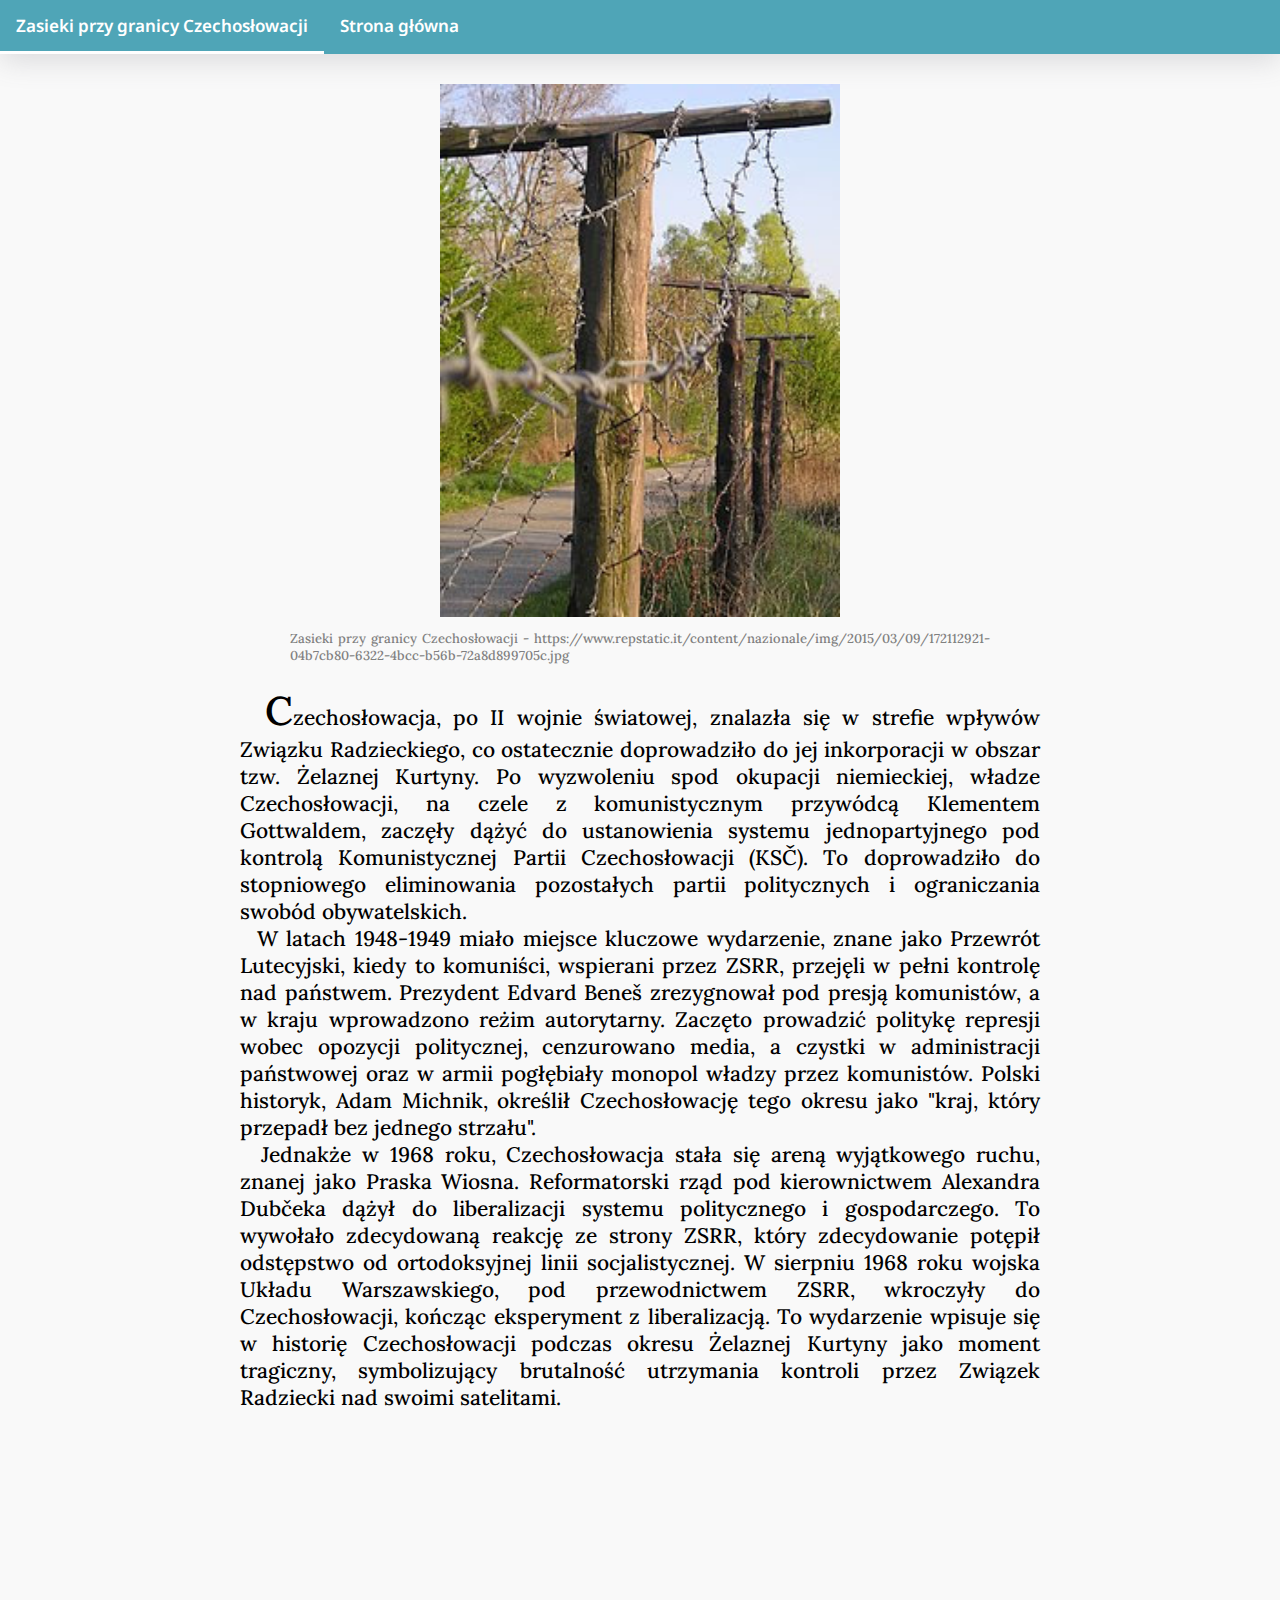
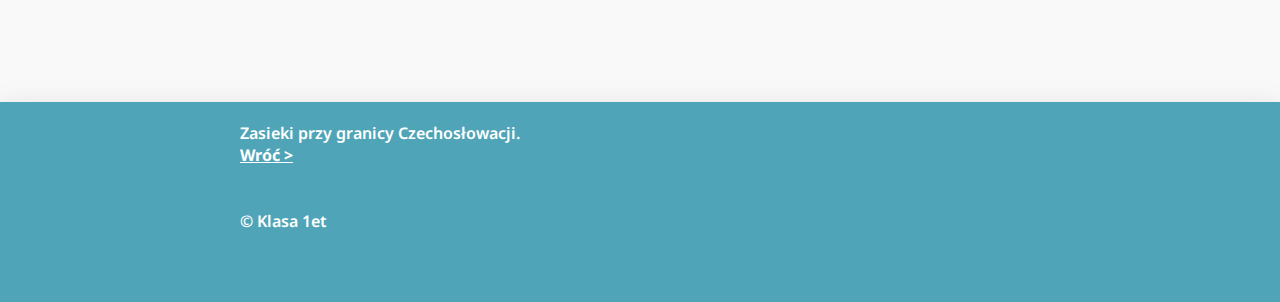
==== html/granica.html @ e1801aa5 "addfiles v1" ====
<!DOCTYPE html>
<html lang="en">
<head>
    <meta charset="UTF-8">
    <meta name="viewport" content="width=device-width, initial-scale=1.0">
    <title>Document</title>
    <link rel="stylesheet" href="blogstyle.css">
    <script src="script.js"></script>
</head>
<body>
    <div class="topnav">
        <a class="active" href="">Zasieki przy granicy Czechosłowacji</a>
        <a href="../index.html">Strona główna</a>

      </div>
    <div class="blogmain">


    
    <div class="imgcontainer">

        <img src="../img/zasiekilarge.png" alt="Mapa">
        <p>Zasieki przy granicy Czechosłowacji - https://www.repstatic.it/content/nazionale/img/2015/03/09/172112921-04b7cb80-6322-4bcc-b56b-72a8d899705c.jpg</p>

    </div>
    <div class="blogtext">
        <p>
            &nbsp;&nbsp;<span>C</span>zechosłowacja, po II wojnie światowej, znalazła się w strefie wpływów Związku Radzieckiego, co ostatecznie doprowadziło do jej inkorporacji w obszar tzw. Żelaznej Kurtyny. Po wyzwoleniu spod okupacji niemieckiej, władze Czechosłowacji, na czele z komunistycznym przywódcą Klementem Gottwaldem, zaczęły dążyć do ustanowienia systemu jednopartyjnego pod kontrolą Komunistycznej Partii Czechosłowacji (KSČ). To doprowadziło do stopniowego eliminowania pozostałych partii politycznych i ograniczania swobód obywatelskich.
            <br>
            &nbsp;&nbsp;W latach 1948-1949 miało miejsce kluczowe wydarzenie, znane jako Przewrót Lutecyjski, kiedy to komuniści, wspierani przez ZSRR, przejęli w pełni kontrolę nad państwem. Prezydent Edvard Beneš zrezygnował pod presją komunistów, a w kraju wprowadzono reżim autorytarny. Zaczęto prowadzić politykę represji wobec opozycji politycznej, cenzurowano media, a czystki w administracji państwowej oraz w armii pogłębiały monopol władzy przez komunistów. Polski historyk, Adam Michnik, określił Czechosłowację tego okresu jako "kraj, który przepadł bez jednego strzału".
            <br>
            &nbsp;&nbsp;Jednakże w 1968 roku, Czechosłowacja stała się areną wyjątkowego ruchu, znanej jako Praska Wiosna. Reformatorski rząd pod kierownictwem Alexandra Dubčeka dążył do liberalizacji systemu politycznego i gospodarczego. To wywołało zdecydowaną reakcję ze strony ZSRR, który zdecydowanie potępił odstępstwo od ortodoksyjnej linii socjalistycznej. W sierpniu 1968 roku wojska Układu Warszawskiego, pod przewodnictwem ZSRR, wkroczyły do Czechosłowacji, kończąc eksperyment z liberalizacją. To wydarzenie wpisuje się w historię Czechosłowacji podczas okresu Żelaznej Kurtyny jako moment tragiczny, symbolizujący brutalność utrzymania kontroli przez Związek Radziecki nad swoimi satelitami.
        </p>
    </div>

    
    

</div>
<footer>
    <div>
        Zasieki przy granicy Czechosłowacji. <br>
        <a href="../index.html">Wróć ></a>
        <br><br><br>
        &copy; Klasa 1et
    </div>
</footer>

</body>
</html>
---- html/blogstyle.css ----
@import url('https://fonts.googleapis.com/css2?family=Lora&family=Noto+Sans:wght@300;500;600&family=Oswald:wght@300;400&display=swap');

body {
  margin:0;
  background-color: #f9f9f9;
  min-height: 1000px;
  height: 100%;
  display: flex;
  flex-direction: column;
  
}
.imgcontainer {
    display: block;
    margin: auto;
    margin-top: 30px;
    width: 700px;
}
.imgcontainer img{
    display: block;
    margin: auto;
    margin-top: 30px;
    min-width: 400px;
    max-width: 700px;
}
footer {
    display: flex;
    background-color: #4fa5b7;
    height: 200px;
    margin-top: 30vh;
    box-shadow: rgba(100, 100, 111, 0.2) 0px 7px 29px 0px;
}
.imgcontainer p{
    font-family: 'Lora', serif;
    font-weight: 500;
    font-size: 13px;
    color: gray;
}
p {
    font-family: 'Lora', serif;
    font-weight: 500;
    font-size: 21px;
    color: black;
    text-align: justify;
}
p span {

    font-weight: 550;
    font-size: 40px;
    
}
.blogmain {
    width: 800px;
    margin: auto;
}
.topnav {
  overflow: hidden;
  background-color: #4fa5b7;
  box-shadow: rgba(100, 100, 111, 0.2) 0px 7px 29px 0px;
}

.topnav a {
  float: left;
  display: block;
  color: black;
  text-align: center;
  padding: 14px 16px;
  text-decoration: none;
  font-size: 17px;
  border-bottom: 3px solid transparent;
  font-family: 'Noto Sans', sans-serif;
  font-weight: 600;
  color: white;
}

footer div {
    border-bottom: 3px solid transparent;
    font-family: 'Noto Sans', sans-serif;
    font-weight: 600;
    color: white;
    width: 800px;
    margin: 20px auto 0 auto;
}
footer div a {
    border-bottom: 3px solid transparent;
    font-family: 'Noto Sans', sans-serif;
    font-weight: 700;
    color: white;
}

.topnav a:hover {
  border-bottom: 3px solid white;
}

.topnav a.active {
  border-bottom: 3px solid white;
}
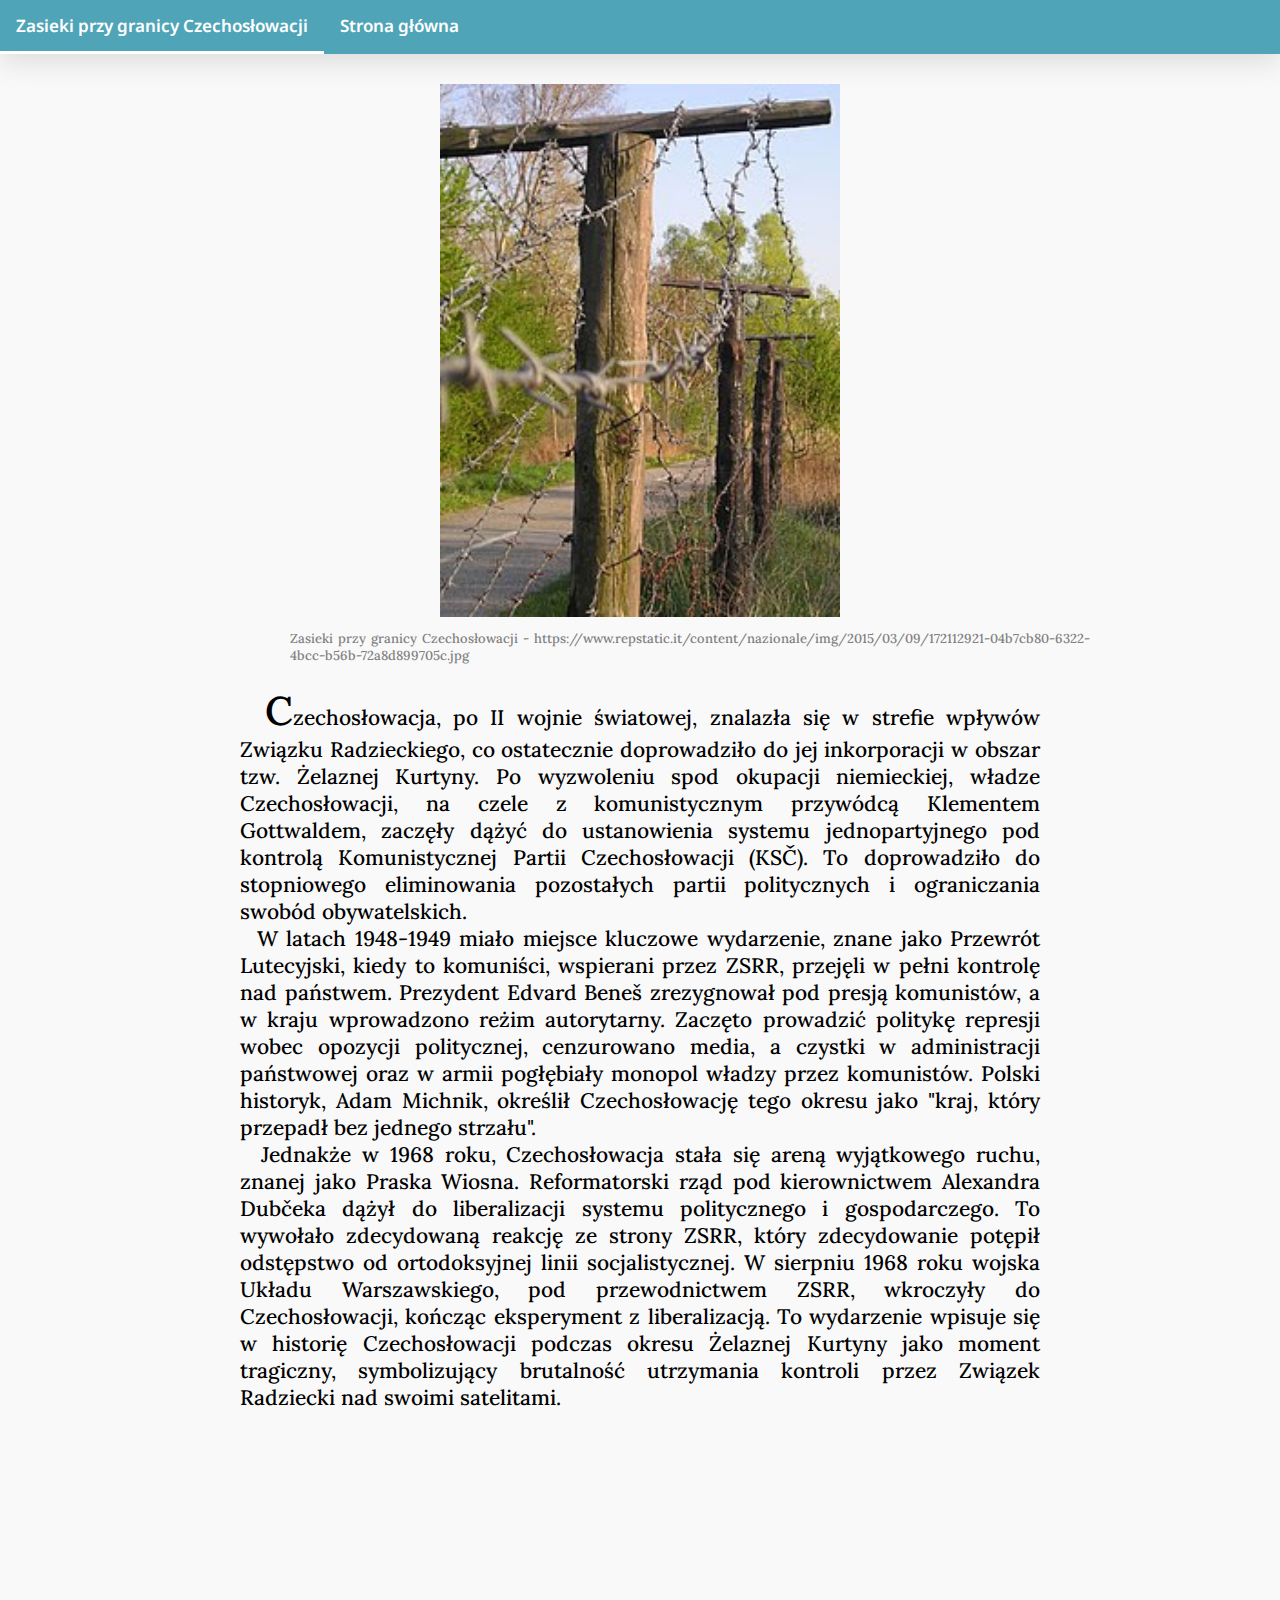
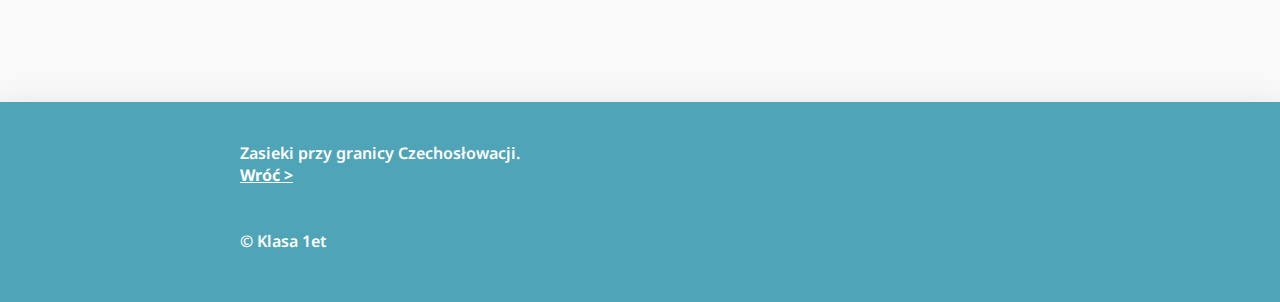
==== commit 7010a958: "56456" ====
--- a/html/granica.html
+++ b/html/granica.html
@@ -1,50 +1,50 @@
-<!DOCTYPE html>
-<html lang="en">
-<head>
-    <meta charset="UTF-8">
-    <meta name="viewport" content="width=device-width, initial-scale=1.0">
-    <title>Document</title>
-    <link rel="stylesheet" href="blogstyle.css">
-    <script src="script.js"></script>
-</head>
-<body>
-    <div class="topnav">
-        <a class="active" href="">Zasieki przy granicy Czechosłowacji</a>
-        <a href="../index.html">Strona główna</a>
-
-      </div>
-    <div class="blogmain">
-
-
-    
-    <div class="imgcontainer">
-
-        <img src="../img/zasiekilarge.png" alt="Mapa">
-        <p>Zasieki przy granicy Czechosłowacji - https://www.repstatic.it/content/nazionale/img/2015/03/09/172112921-04b7cb80-6322-4bcc-b56b-72a8d899705c.jpg</p>
-
-    </div>
-    <div class="blogtext">
-        <p>
-            &nbsp;&nbsp;<span>C</span>zechosłowacja, po II wojnie światowej, znalazła się w strefie wpływów Związku Radzieckiego, co ostatecznie doprowadziło do jej inkorporacji w obszar tzw. Żelaznej Kurtyny. Po wyzwoleniu spod okupacji niemieckiej, władze Czechosłowacji, na czele z komunistycznym przywódcą Klementem Gottwaldem, zaczęły dążyć do ustanowienia systemu jednopartyjnego pod kontrolą Komunistycznej Partii Czechosłowacji (KSČ). To doprowadziło do stopniowego eliminowania pozostałych partii politycznych i ograniczania swobód obywatelskich.
-            <br>
-            &nbsp;&nbsp;W latach 1948-1949 miało miejsce kluczowe wydarzenie, znane jako Przewrót Lutecyjski, kiedy to komuniści, wspierani przez ZSRR, przejęli w pełni kontrolę nad państwem. Prezydent Edvard Beneš zrezygnował pod presją komunistów, a w kraju wprowadzono reżim autorytarny. Zaczęto prowadzić politykę represji wobec opozycji politycznej, cenzurowano media, a czystki w administracji państwowej oraz w armii pogłębiały monopol władzy przez komunistów. Polski historyk, Adam Michnik, określił Czechosłowację tego okresu jako "kraj, który przepadł bez jednego strzału".
-            <br>
-            &nbsp;&nbsp;Jednakże w 1968 roku, Czechosłowacja stała się areną wyjątkowego ruchu, znanej jako Praska Wiosna. Reformatorski rząd pod kierownictwem Alexandra Dubčeka dążył do liberalizacji systemu politycznego i gospodarczego. To wywołało zdecydowaną reakcję ze strony ZSRR, który zdecydowanie potępił odstępstwo od ortodoksyjnej linii socjalistycznej. W sierpniu 1968 roku wojska Układu Warszawskiego, pod przewodnictwem ZSRR, wkroczyły do Czechosłowacji, kończąc eksperyment z liberalizacją. To wydarzenie wpisuje się w historię Czechosłowacji podczas okresu Żelaznej Kurtyny jako moment tragiczny, symbolizujący brutalność utrzymania kontroli przez Związek Radziecki nad swoimi satelitami.
-        </p>
-    </div>
-
-    
-    
-
-</div>
-<footer>
-    <div>
-        Zasieki przy granicy Czechosłowacji. <br>
-        <a href="../index.html">Wróć ></a>
-        <br><br><br>
-        &copy; Klasa 1et
-    </div>
-</footer>
-
-</body>
+<!DOCTYPE html>
+<html lang="en">
+<head>
+    <meta charset="UTF-8">
+    <meta name="viewport" content="width=device-width, initial-scale=1.0">
+    <title>Document</title>
+    <link rel="stylesheet" href="blogstyle.css">
+    <script src="script.js"></script>
+</head>
+<body>
+    <div class="topnav">
+        <a class="active" href="">Zasieki przy granicy Czechosłowacji</a>
+        <a href="../index.html">Strona główna</a>
+
+      </div>
+    <div class="blogmain">
+
+
+    
+    <div class="imgcontainer">
+
+        <img src="../img/zasiekilarge.png" alt="Mapa">
+        <p>Zasieki przy granicy Czechosłowacji - https://www.repstatic.it/content/nazionale/img/2015/03/09/172112921-04b7cb80-6322-4bcc-b56b-72a8d899705c.jpg</p>
+
+    </div>
+    <div class="blogtext">
+        <p>
+            &nbsp;&nbsp;<span>C</span>zechosłowacja, po II wojnie światowej, znalazła się w strefie wpływów Związku Radzieckiego, co ostatecznie doprowadziło do jej inkorporacji w obszar tzw. Żelaznej Kurtyny. Po wyzwoleniu spod okupacji niemieckiej, władze Czechosłowacji, na czele z komunistycznym przywódcą Klementem Gottwaldem, zaczęły dążyć do ustanowienia systemu jednopartyjnego pod kontrolą Komunistycznej Partii Czechosłowacji (KSČ). To doprowadziło do stopniowego eliminowania pozostałych partii politycznych i ograniczania swobód obywatelskich.
+            <br>
+            &nbsp;&nbsp;W latach 1948-1949 miało miejsce kluczowe wydarzenie, znane jako Przewrót Lutecyjski, kiedy to komuniści, wspierani przez ZSRR, przejęli w pełni kontrolę nad państwem. Prezydent Edvard Beneš zrezygnował pod presją komunistów, a w kraju wprowadzono reżim autorytarny. Zaczęto prowadzić politykę represji wobec opozycji politycznej, cenzurowano media, a czystki w administracji państwowej oraz w armii pogłębiały monopol władzy przez komunistów. Polski historyk, Adam Michnik, określił Czechosłowację tego okresu jako "kraj, który przepadł bez jednego strzału".
+            <br>
+            &nbsp;&nbsp;Jednakże w 1968 roku, Czechosłowacja stała się areną wyjątkowego ruchu, znanej jako Praska Wiosna. Reformatorski rząd pod kierownictwem Alexandra Dubčeka dążył do liberalizacji systemu politycznego i gospodarczego. To wywołało zdecydowaną reakcję ze strony ZSRR, który zdecydowanie potępił odstępstwo od ortodoksyjnej linii socjalistycznej. W sierpniu 1968 roku wojska Układu Warszawskiego, pod przewodnictwem ZSRR, wkroczyły do Czechosłowacji, kończąc eksperyment z liberalizacją. To wydarzenie wpisuje się w historię Czechosłowacji podczas okresu Żelaznej Kurtyny jako moment tragiczny, symbolizujący brutalność utrzymania kontroli przez Związek Radziecki nad swoimi satelitami.
+        </p>
+    </div>
+
+    
+    
+
+</div>
+<footer>
+    <div>
+        Zasieki przy granicy Czechosłowacji. <br>
+        <a href="../index.html">Wróć ></a>
+        <br><br><br>
+        &copy; Klasa 1et
+    </div>
+</footer>
+
+</body>
 </html>--- a/html/blogstyle.css
+++ b/html/blogstyle.css
@@ -1,96 +1,117 @@
-@import url('https://fonts.googleapis.com/css2?family=Lora&family=Noto+Sans:wght@300;500;600&family=Oswald:wght@300;400&display=swap');
-
-body {
-  margin:0;
-  background-color: #f9f9f9;
-  min-height: 1000px;
-  height: 100%;
-  display: flex;
-  flex-direction: column;
-  
-}
-.imgcontainer {
-    display: block;
-    margin: auto;
-    margin-top: 30px;
-    width: 700px;
-}
-.imgcontainer img{
-    display: block;
-    margin: auto;
-    margin-top: 30px;
-    min-width: 400px;
-    max-width: 700px;
-}
-footer {
-    display: flex;
-    background-color: #4fa5b7;
-    height: 200px;
-    margin-top: 30vh;
-    box-shadow: rgba(100, 100, 111, 0.2) 0px 7px 29px 0px;
-}
-.imgcontainer p{
-    font-family: 'Lora', serif;
-    font-weight: 500;
-    font-size: 13px;
-    color: gray;
-}
-p {
-    font-family: 'Lora', serif;
-    font-weight: 500;
-    font-size: 21px;
-    color: black;
-    text-align: justify;
-}
-p span {
-
-    font-weight: 550;
-    font-size: 40px;
-    
-}
-.blogmain {
-    width: 800px;
-    margin: auto;
-}
-.topnav {
-  overflow: hidden;
-  background-color: #4fa5b7;
-  box-shadow: rgba(100, 100, 111, 0.2) 0px 7px 29px 0px;
-}
-
-.topnav a {
-  float: left;
-  display: block;
-  color: black;
-  text-align: center;
-  padding: 14px 16px;
-  text-decoration: none;
-  font-size: 17px;
-  border-bottom: 3px solid transparent;
-  font-family: 'Noto Sans', sans-serif;
-  font-weight: 600;
-  color: white;
-}
-
-footer div {
-    border-bottom: 3px solid transparent;
-    font-family: 'Noto Sans', sans-serif;
-    font-weight: 600;
-    color: white;
-    width: 800px;
-    margin: 20px auto 0 auto;
-}
-footer div a {
-    border-bottom: 3px solid transparent;
-    font-family: 'Noto Sans', sans-serif;
-    font-weight: 700;
-    color: white;
-}
-
-.topnav a:hover {
-  border-bottom: 3px solid white;
-}
-
-.topnav a.active {
-  border-bottom: 3px solid white;
+@import url('https://fonts.googleapis.com/css2?family=Lora&family=Noto+Sans:wght@300;500;600&family=Oswald:wght@300;400&display=swap');
+
+@media (max-width: 800px) {
+  body {
+    width: 800px;
+    margin: 0 auto;
+  }
+}
+
+
+
+body {
+  margin:0;
+  background-color: #f9f9f9;
+  min-height: 900px;
+  height: 100%;
+  display: flex;
+  flex-direction: column;
+  min-width: 1000px;
+  
+}
+.blogtext {
+  min-width: 800px;
+}
+.imgcontainer {
+    display: block;
+    margin: auto;
+    margin-top: 30px;
+    width: 700px;
+}
+.imgcontainer img{
+    display: block;
+    margin: auto;
+    margin-top: 30px;
+    min-width: 400px;
+    max-width: 700px;
+}
+footer {
+    display: flex;
+    background-color: #4fa5b7;
+    height: 200px;
+    margin-top: 30vh;
+    box-shadow: rgba(100, 100, 111, 0.2) 0px 7px 29px 0px;
+    min-width: 800px;
+
+}
+.imgcontainer p{
+    font-family: 'Lora', serif;
+    font-weight: 500;
+    font-size: 13px;
+    color: gray;
+    min-width: 800px;
+}
+p {
+    font-family: 'Lora', serif;
+    font-weight: 500;
+    font-size: 21px;
+    color: black;
+    text-align: justify;
+}
+p span {
+
+    font-weight: 550;
+    font-size: 40px;
+    
+}
+.blogmain {
+  min-width: 800px;
+    width: 800px;
+    margin: auto;
+}
+.topnav {
+  overflow: hidden;
+  background-color: #4fa5b7;
+  box-shadow: rgba(100, 100, 111, 0.2) 0px 7px 29px 0px;
+  min-width: 1000px;
+}
+
+.topnav a {
+  float: left;
+  display: block;
+  color: black;
+  text-align: center;
+  padding: 14px 16px;
+  text-decoration: none;
+  font-size: 17px;
+  border-bottom: 3px solid transparent;
+  font-family: 'Noto Sans', sans-serif;
+  font-weight: 600;
+  color: white;
+  
+}
+
+footer div {
+    border-bottom: 3px solid transparent;
+    font-family: 'Noto Sans', sans-serif;
+    font-weight: 600;
+    color: white;
+    min-width: 800px;
+    margin: 20px auto 0 auto;
+    padding: 20px;
+}
+footer div a {
+    border-bottom: 3px solid transparent;
+    font-family: 'Noto Sans', sans-serif;
+    font-weight: 700;
+    color: white;
+
+}
+
+.topnav a:hover {
+  border-bottom: 3px solid white;
+}
+
+.topnav a.active {
+  border-bottom: 3px solid white;
 }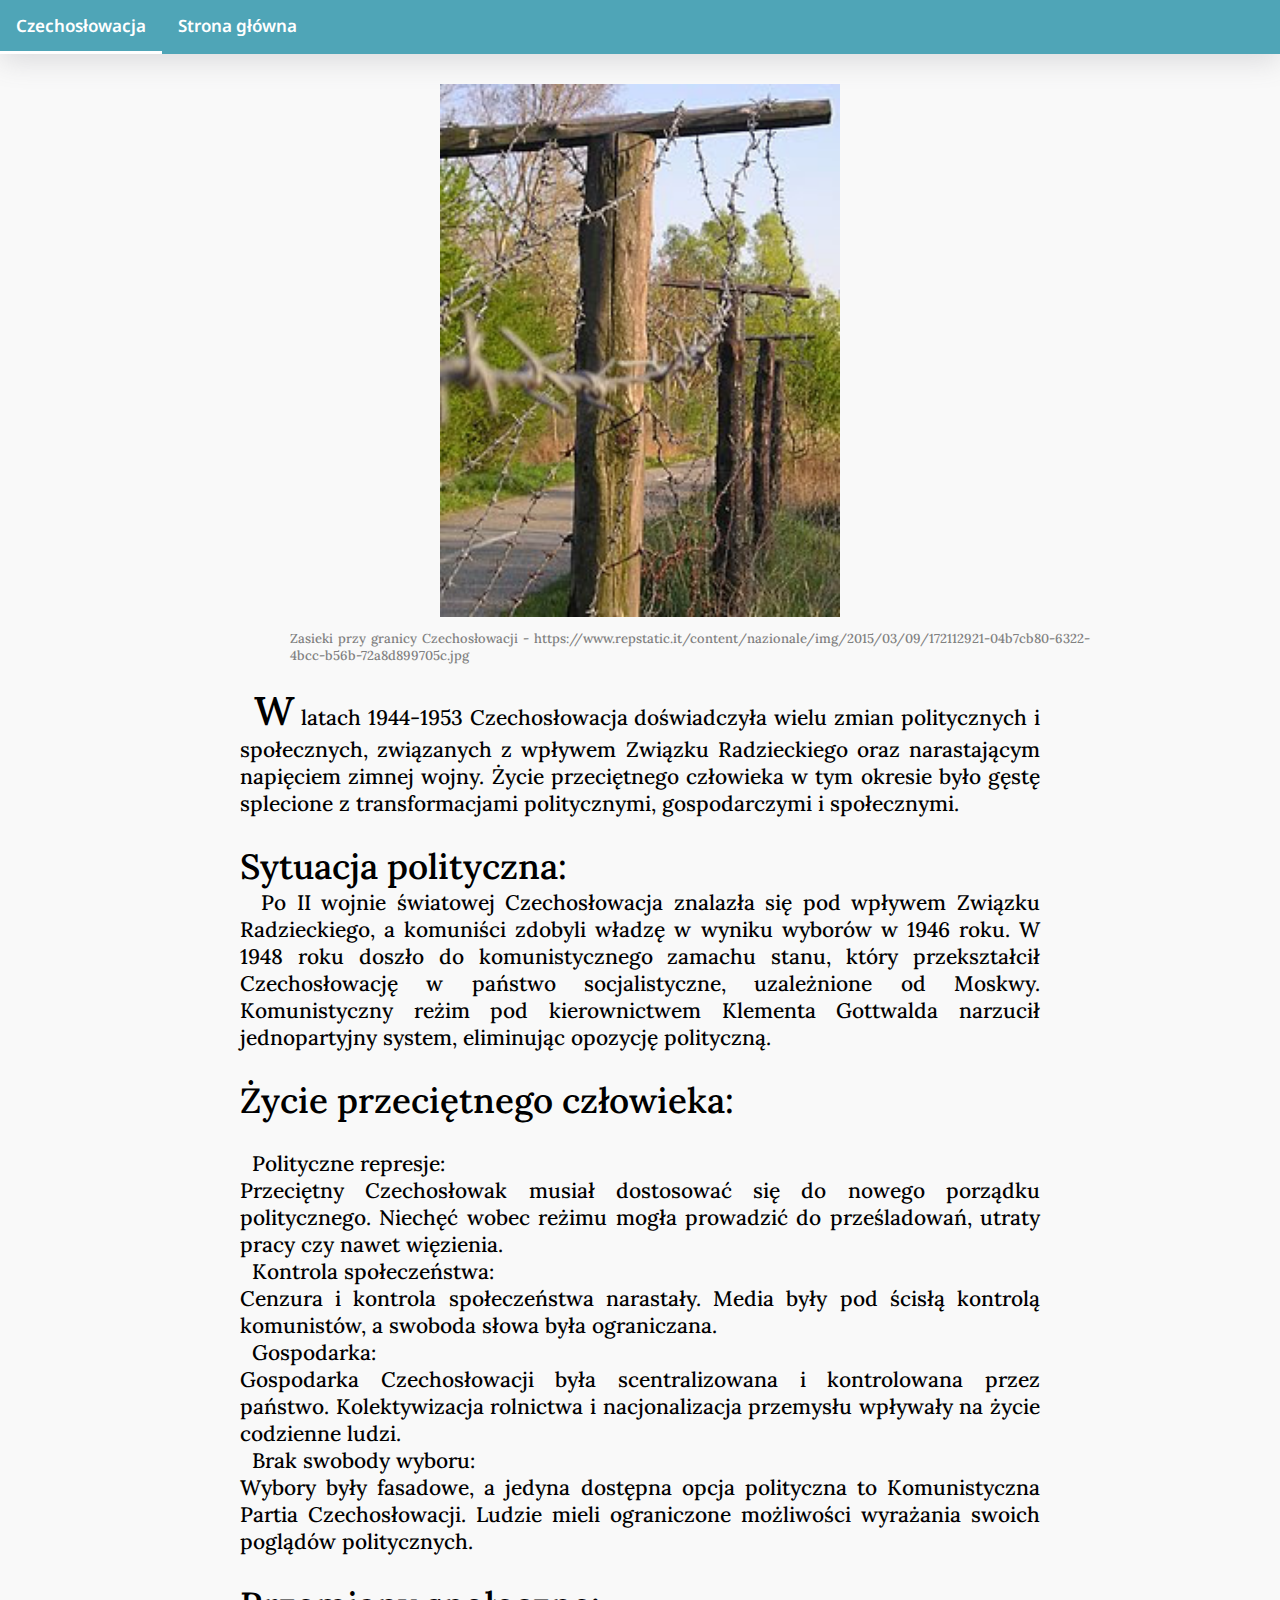
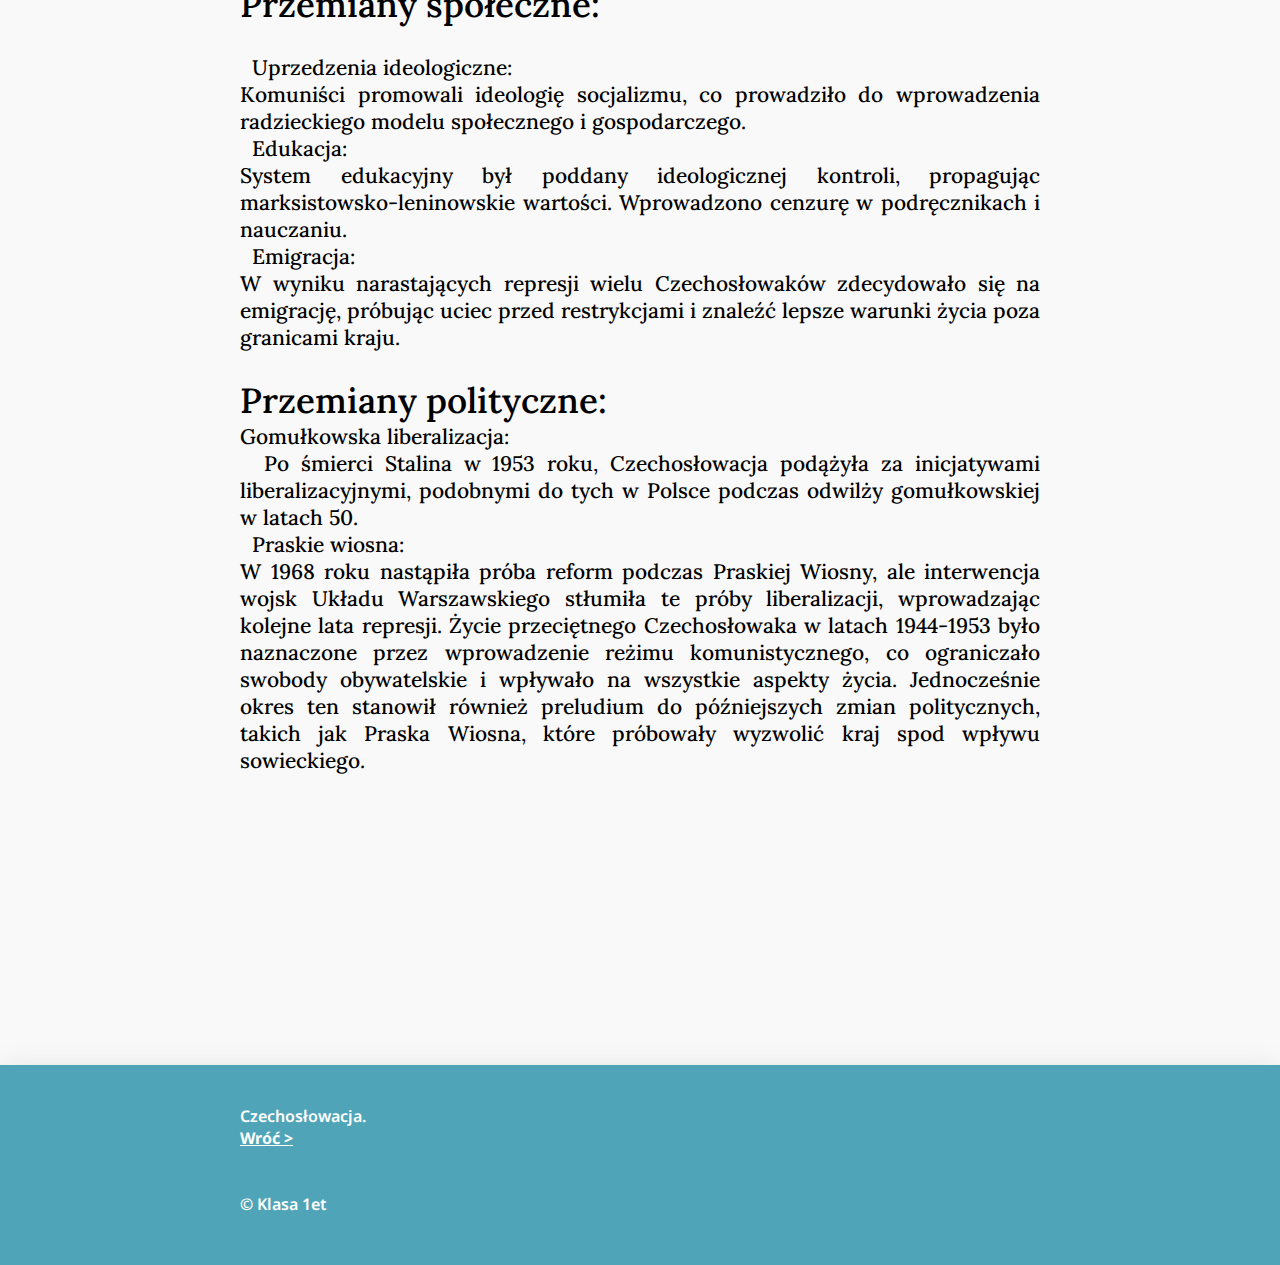
==== commit ec20c645: "1" ====
--- a/html/granica.html
+++ b/html/granica.html
@@ -6,10 +6,16 @@
     <title>Document</title>
     <link rel="stylesheet" href="blogstyle.css">
     <script src="script.js"></script>
+    <style>
+        .ctitle {
+            font-size: 35px;
+        }
+    </style>
+    
 </head>
 <body>
     <div class="topnav">
-        <a class="active" href="">Zasieki przy granicy Czechosłowacji</a>
+        <a class="active" href="">Czechosłowacja</a>
         <a href="../index.html">Strona główna</a>
 
       </div>
@@ -25,11 +31,29 @@
     </div>
     <div class="blogtext">
         <p>
-            &nbsp;&nbsp;<span>C</span>zechosłowacja, po II wojnie światowej, znalazła się w strefie wpływów Związku Radzieckiego, co ostatecznie doprowadziło do jej inkorporacji w obszar tzw. Żelaznej Kurtyny. Po wyzwoleniu spod okupacji niemieckiej, władze Czechosłowacji, na czele z komunistycznym przywódcą Klementem Gottwaldem, zaczęły dążyć do ustanowienia systemu jednopartyjnego pod kontrolą Komunistycznej Partii Czechosłowacji (KSČ). To doprowadziło do stopniowego eliminowania pozostałych partii politycznych i ograniczania swobód obywatelskich.
-            <br>
-            &nbsp;&nbsp;W latach 1948-1949 miało miejsce kluczowe wydarzenie, znane jako Przewrót Lutecyjski, kiedy to komuniści, wspierani przez ZSRR, przejęli w pełni kontrolę nad państwem. Prezydent Edvard Beneš zrezygnował pod presją komunistów, a w kraju wprowadzono reżim autorytarny. Zaczęto prowadzić politykę represji wobec opozycji politycznej, cenzurowano media, a czystki w administracji państwowej oraz w armii pogłębiały monopol władzy przez komunistów. Polski historyk, Adam Michnik, określił Czechosłowację tego okresu jako "kraj, który przepadł bez jednego strzału".
-            <br>
-            &nbsp;&nbsp;Jednakże w 1968 roku, Czechosłowacja stała się areną wyjątkowego ruchu, znanej jako Praska Wiosna. Reformatorski rząd pod kierownictwem Alexandra Dubčeka dążył do liberalizacji systemu politycznego i gospodarczego. To wywołało zdecydowaną reakcję ze strony ZSRR, który zdecydowanie potępił odstępstwo od ortodoksyjnej linii socjalistycznej. W sierpniu 1968 roku wojska Układu Warszawskiego, pod przewodnictwem ZSRR, wkroczyły do Czechosłowacji, kończąc eksperyment z liberalizacją. To wydarzenie wpisuje się w historię Czechosłowacji podczas okresu Żelaznej Kurtyny jako moment tragiczny, symbolizujący brutalność utrzymania kontroli przez Związek Radziecki nad swoimi satelitami.
+            &nbsp;&nbsp;<span>W</span>  latach 1944-1953 Czechosłowacja doświadczyła wielu zmian politycznych i społecznych, związanych z wpływem Związku Radzieckiego oraz narastającym napięciem zimnej wojny. Życie przeciętnego człowieka w tym okresie było gęstę splecione z transformacjami politycznymi, gospodarczymi i społecznymi.
+
+            <br><br><span class="ctitle">Sytuacja polityczna:</span>
+            
+            <br>&nbsp;&nbsp;Po II wojnie światowej Czechosłowacja znalazła się pod wpływem Związku Radzieckiego, a komuniści zdobyli władzę w wyniku wyborów w 1946 roku.
+            W 1948 roku doszło do komunistycznego zamachu stanu, który przekształcił Czechosłowację w państwo socjalistyczne, uzależnione od Moskwy.
+            Komunistyczny reżim pod kierownictwem Klementa Gottwalda narzucił jednopartyjny system, eliminując opozycję polityczną.
+            <br><br><span class="ctitle">Życie przeciętnego człowieka:</span><br>
+            
+            <br>&nbsp;&nbsp;Polityczne represje: <br> Przeciętny Czechosłowak musiał dostosować się do nowego porządku politycznego. Niechęć wobec reżimu mogła prowadzić do prześladowań, utraty pracy czy nawet więzienia.
+            <br>&nbsp;&nbsp;Kontrola społeczeństwa: <br> Cenzura i kontrola społeczeństwa narastały. Media były pod ścisłą kontrolą komunistów, a swoboda słowa była ograniczana.
+            <br>&nbsp;&nbsp;Gospodarka: <br> Gospodarka Czechosłowacji była scentralizowana i kontrolowana przez państwo. Kolektywizacja rolnictwa i nacjonalizacja przemysłu wpływały na życie codzienne ludzi.
+            <br>&nbsp;&nbsp;Brak swobody wyboru: <br> Wybory były fasadowe, a jedyna dostępna opcja polityczna to Komunistyczna Partia Czechosłowacji. Ludzie mieli ograniczone możliwości wyrażania swoich poglądów politycznych.
+            <br><br><span class="ctitle">Przemiany społeczne:</span><br>
+            
+            <br>&nbsp;&nbsp;Uprzedzenia ideologiczne: <br> Komuniści promowali ideologię socjalizmu, co prowadziło do wprowadzenia radzieckiego modelu społecznego i gospodarczego.
+            <br>&nbsp;&nbsp;Edukacja: <br> System edukacyjny był poddany ideologicznej kontroli, propagując marksistowsko-leninowskie wartości. Wprowadzono cenzurę w podręcznikach i nauczaniu.
+            <br>&nbsp;&nbsp;Emigracja: <br>  W wyniku narastających represji wielu Czechosłowaków zdecydowało się na emigrację, próbując uciec przed restrykcjami i znaleźć lepsze warunki życia poza granicami kraju.
+            <br><br><span class="ctitle">Przemiany polityczne:</span><br>
+            
+            Gomułkowska liberalizacja:<br> &nbsp;&nbsp;Po śmierci Stalina w 1953 roku, Czechosłowacja podążyła za inicjatywami liberalizacyjnymi, podobnymi do tych w Polsce podczas odwilży gomułkowskiej w latach 50.
+            <br>&nbsp;&nbsp;Praskie wiosna: <br> W 1968 roku nastąpiła próba reform podczas Praskiej Wiosny, ale interwencja wojsk Układu Warszawskiego stłumiła te próby liberalizacji, wprowadzając kolejne lata represji.
+            Życie przeciętnego Czechosłowaka w latach 1944-1953 było naznaczone przez wprowadzenie reżimu komunistycznego, co ograniczało swobody obywatelskie i wpływało na wszystkie aspekty życia. Jednocześnie okres ten stanowił również preludium do późniejszych zmian politycznych, takich jak Praska Wiosna, które próbowały wyzwolić kraj spod wpływu sowieckiego.
         </p>
     </div>
 
@@ -39,7 +63,7 @@
 </div>
 <footer>
     <div>
-        Zasieki przy granicy Czechosłowacji. <br>
+        Czechosłowacja. <br>
         <a href="../index.html">Wróć ></a>
         <br><br><br>
         &copy; Klasa 1et
